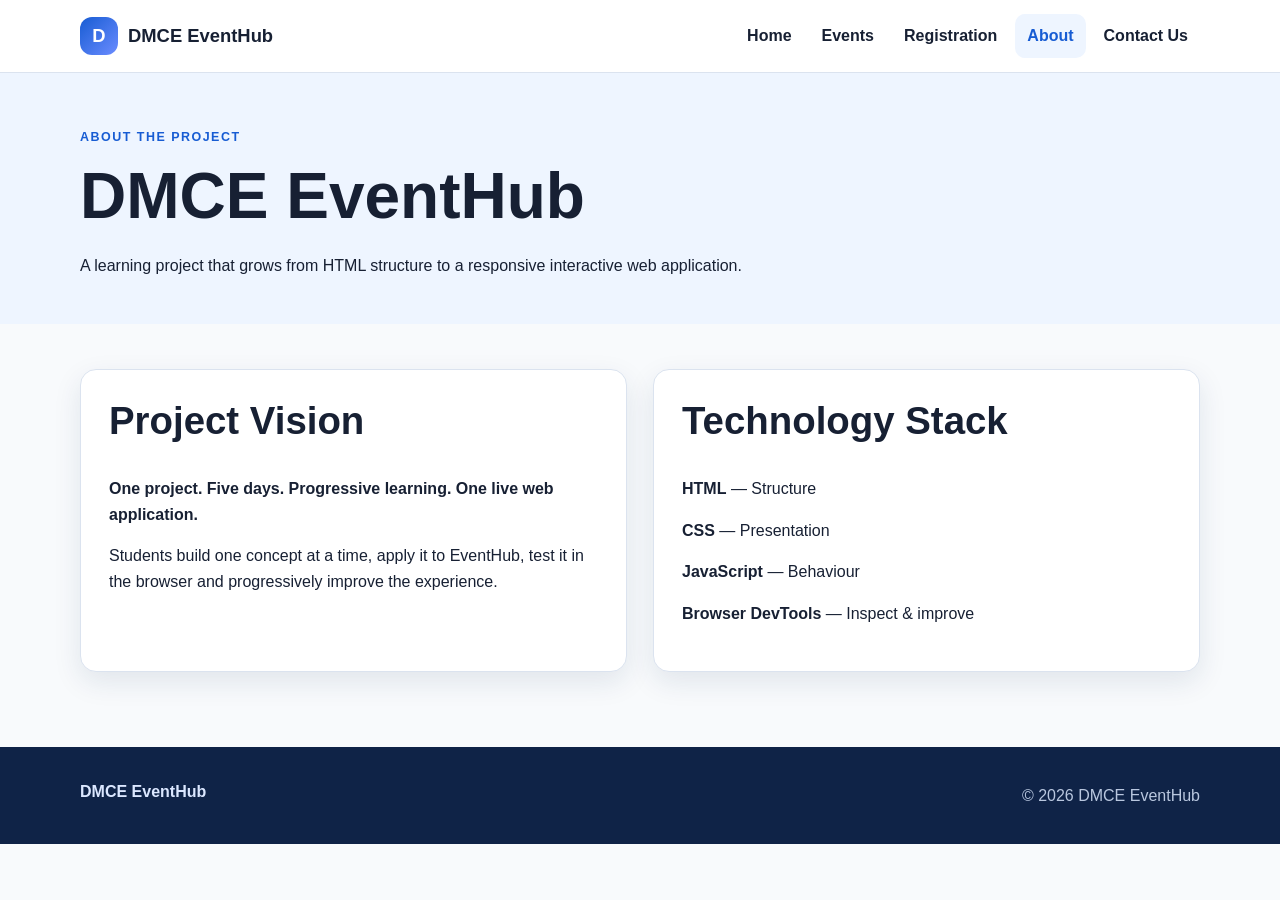
==== pages/about.html @ 0a6a022d "Initial commit - DMCE EventHub NauticalInfo Website" ====
<!DOCTYPE html>
<html lang="en">
<head>
<meta charset="UTF-8"><meta name="viewport" content="width=device-width, initial-scale=1.0">
<title>DMCE EventHub | About</title><link rel="stylesheet" href="../assets/css/style.css">
</head>
<body>
<header class="site-header"><div class="container nav-wrap"><a class="brand" href="../index.html"><span class="brand-mark">D</span><span>DMCE <strong>EventHub</strong></span></a><button class="menu-toggle" type="button" aria-expanded="false" aria-controls="main-nav">☰</button><nav id="main-nav" class="main-nav" aria-label="Primary navigation"><a href="../index.html">Home</a><a href="events.html">Events</a><a href="registration.html">Registration</a><a class="active" href="about.html">About</a><a href="contact.html">Contact Us</a></nav></div></header>
<main><section class="page-hero"><div class="container"><p class="eyebrow">ABOUT THE PROJECT</p><h1>DMCE EventHub</h1><p>A learning project that grows from HTML structure to a responsive interactive web application.</p></div></section>
<section class="page-content"><div class="container two-col"><div class="panel"><h2>Project Vision</h2><p><strong>One project. Five days. Progressive learning. One live web application.</strong></p><p>Students build one concept at a time, apply it to EventHub, test it in the browser and progressively improve the experience.</p></div><div class="panel"><h2>Technology Stack</h2><p><strong>HTML</strong> — Structure</p><p><strong>CSS</strong> — Presentation</p><p><strong>JavaScript</strong> — Behaviour</p><p><strong>Browser DevTools</strong> — Inspect & improve</p></div></div></section></main>
<footer class="site-footer"><div class="container footer-grid"><strong>DMCE EventHub</strong><p>© 2026 DMCE EventHub</p></div></footer><script src="../assets/js/script.js" defer></script>
</body></html>
---- assets/css/style.css ----
/* DMCE EventHub - Shared stylesheet
   Teaching focus: colors, typography, box model, Flexbox, Grid, responsive design.
*/

:root {
  --primary: #175cd3;
  --primary-dark: #1246a3;
  --accent: #22a06b;
  --text: #172033;
  --muted: #667085;
  --surface: #ffffff;
  --soft: #eef5ff;
  --border: #dbe3ef;
  --danger: #c62828;
  --success: #157347;
  --radius: 16px;
  --shadow: 0 10px 28px rgba(24, 48, 88, 0.10);
}

* { box-sizing: border-box; }

html { scroll-behavior: smooth; }

body {
  margin: 0;
  font-family: Arial, Helvetica, sans-serif;
  color: var(--text);
  background: #f8fafc;
  line-height: 1.6;
}

img { max-width: 100%; display: block; }

a { color: inherit; }

.container { width: min(1120px, 92%); margin: 0 auto; }

.site-header {
  position: sticky;
  top: 0;
  z-index: 10;
  background: rgba(255,255,255,.96);
  border-bottom: 1px solid var(--border);
  backdrop-filter: blur(8px);
}

.nav-wrap {
  min-height: 72px;
  display: flex;
  align-items: center;
  justify-content: space-between;
  gap: 24px;
}

.brand {
  display: flex;
  align-items: center;
  gap: 10px;
  text-decoration: none;
  font-size: 1.15rem;
  font-weight: 700;
}

.brand-mark {
  width: 38px;
  height: 38px;
  display: grid;
  place-items: center;
  border-radius: 12px;
  color: white;
  background: linear-gradient(135deg, #175cd3, #6b8cff);
  font-weight: 800;
}

.main-nav { display: flex; gap: 6px; align-items: center; }

.main-nav a {
  text-decoration: none;
  padding: 9px 12px;
  border-radius: 10px;
  font-weight: 600;
}

.main-nav a:hover,
.main-nav a.active { background: var(--soft); color: var(--primary); }

.menu-toggle {
  display: none;
  border: 0;
  background: transparent;
  font-size: 1.5rem;
  cursor: pointer;
}

.hero {
  background: linear-gradient(135deg, #eaf2ff, #f7fbff);
  padding: 78px 0;
}

.hero-content {
  display: grid;
  grid-template-columns: 1.25fr .75fr;
  gap: 50px;
  align-items: center;
}

.eyebrow {
  color: var(--primary);
  font-size: .78rem;
  font-weight: 800;
  letter-spacing: .12em;
  margin: 0 0 10px;
}

h1, h2, h3 { line-height: 1.2; margin-top: 0; }

h1 { font-size: clamp(2.3rem, 5vw, 4.2rem); margin-bottom: 18px; }
h1 span { color: var(--primary); }

h2 { font-size: clamp(1.7rem, 3vw, 2.4rem); }
h3 { font-size: 1.2rem; margin-bottom: 8px; }

.hero-text { max-width: 650px; color: var(--muted); font-size: 1.08rem; }

.hero-actions { display: flex; flex-wrap: wrap; gap: 12px; margin-top: 28px; }

.btn {
  display: inline-block;
  border: 0;
  border-radius: 10px;
  padding: 11px 18px;
  background: var(--primary);
  color: white;
  text-decoration: none;
  font-weight: 700;
  cursor: pointer;
  transition: transform .2s ease, box-shadow .2s ease, background .2s ease;
}

.btn:hover { transform: translateY(-2px); box-shadow: 0 8px 18px rgba(23,92,211,.18); }
.btn-primary { background: var(--primary); }
.btn-secondary { background: white; color: var(--primary); border: 1px solid #b8cdf5; }
.btn-small { padding: 8px 13px; font-size: .9rem; }

.hero-card {
  background: white;
  border: 1px solid var(--border);
  border-radius: 24px;
  padding: 30px;
  box-shadow: var(--shadow);
}

.hero-icon {
  width: 64px; height: 64px; display: grid; place-items: center;
  background: var(--soft); border-radius: 18px; font-size: 2rem; margin-bottom: 20px;
}

.small-label { font-size: .75rem; color: var(--muted); font-weight: 800; letter-spacing: .08em; }

.section { padding: 70px 0; }

.section-heading {
  display: flex; justify-content: space-between; align-items: end;
  gap: 20px; margin-bottom: 28px;
}

.text-link { color: var(--primary); font-weight: 700; text-decoration: none; }

.card-grid {
  display: grid;
  grid-template-columns: repeat(3, 1fr);
  gap: 22px;
}

.event-card, .panel {
  background: var(--surface);
  border: 1px solid var(--border);
  border-radius: var(--radius);
  box-shadow: var(--shadow);
  overflow: hidden;
}

.event-image {
  min-height: 150px;
  display: grid;
  place-items: center;
  font-size: 3.5rem;
  background: linear-gradient(135deg, #e8f0ff, #f5f8ff);
}

.event-image-cultural { background: linear-gradient(135deg, #f5eaff, #fff7fb); }
.event-image-community { background: linear-gradient(135deg, #e9f9f1, #f8fffb); }

.card-body { padding: 22px; }
.card-body p { color: var(--muted); }

.tag {
  display: inline-block;
  padding: 4px 9px;
  border-radius: 999px;
  background: var(--soft);
  color: var(--primary);
  font-size: .75rem;
  font-weight: 800;
  margin-bottom: 10px;
}

.event-meta {
  display: flex;
  flex-wrap: wrap;
  gap: 12px;
  color: var(--muted);
  font-size: .85rem;
  margin: 14px 0 18px;
}

.page-hero { padding: 55px 0 30px; background: #eef5ff; }

.page-content { padding: 45px 0 75px; }

.two-col { display: grid; grid-template-columns: 1fr 1fr; gap: 26px; }

.panel { padding: 28px; }

.form-grid { display: grid; gap: 17px; }

.form-row { display: grid; grid-template-columns: 1fr 1fr; gap: 16px; }

label { display: block; font-weight: 700; margin-bottom: 6px; }

input, select, textarea {
  width: 100%;
  padding: 12px 13px;
  border: 1px solid #cbd5e1;
  border-radius: 10px;
  font: inherit;
  color: var(--text);
  background: white;
}

input:focus, select:focus, textarea:focus {
  outline: 3px solid rgba(23,92,211,.14);
  border-color: var(--primary);
}

input[aria-invalid="true"],
select[aria-invalid="true"],
textarea[aria-invalid="true"] { border-color: var(--danger); }

textarea { min-height: 150px; resize: vertical; }

.field-error {
  min-height: 20px;
  color: var(--danger);
  font-size: .82rem;
  margin-top: 4px;
}

.form-note { color: var(--muted); font-size: .84rem; }

.status {
  display: none;
  padding: 12px 14px;
  border-radius: 10px;
  margin-bottom: 18px;
  font-weight: 700;
}

.status.success { display: block; color: var(--success); background: #eaf8f0; }
.status.error { display: block; color: var(--danger); background: #fff0f0; }

.check-row { display: flex; gap: 9px; align-items: flex-start; }
.check-row input { width: auto; margin-top: 5px; }

.site-footer {
  padding: 32px 0;
  color: #dbe7ff;
  background: #0f2347;
}

.footer-grid {
  display: flex; justify-content: space-between; gap: 20px;
}

.footer-grid p { margin: 4px 0; color: #b9c7df; }

@media (max-width: 820px) {
  .menu-toggle { display: block; }
  .main-nav {
    display: none;
    position: absolute;
    top: 72px; left: 0; right: 0;
    background: white;
    padding: 12px 4%;
    border-bottom: 1px solid var(--border);
    flex-direction: column;
    align-items: stretch;
  }
  .main-nav.open { display: flex; }
  .hero-content, .two-col { grid-template-columns: 1fr; }
  .card-grid { grid-template-columns: 1fr 1fr; }
}

@media (max-width: 560px) {
  .hero { padding: 55px 0; }
  .section { padding: 50px 0; }
  .card-grid, .form-row { grid-template-columns: 1fr; }
  .section-heading, .footer-grid { flex-direction: column; align-items: flex-start; }
}
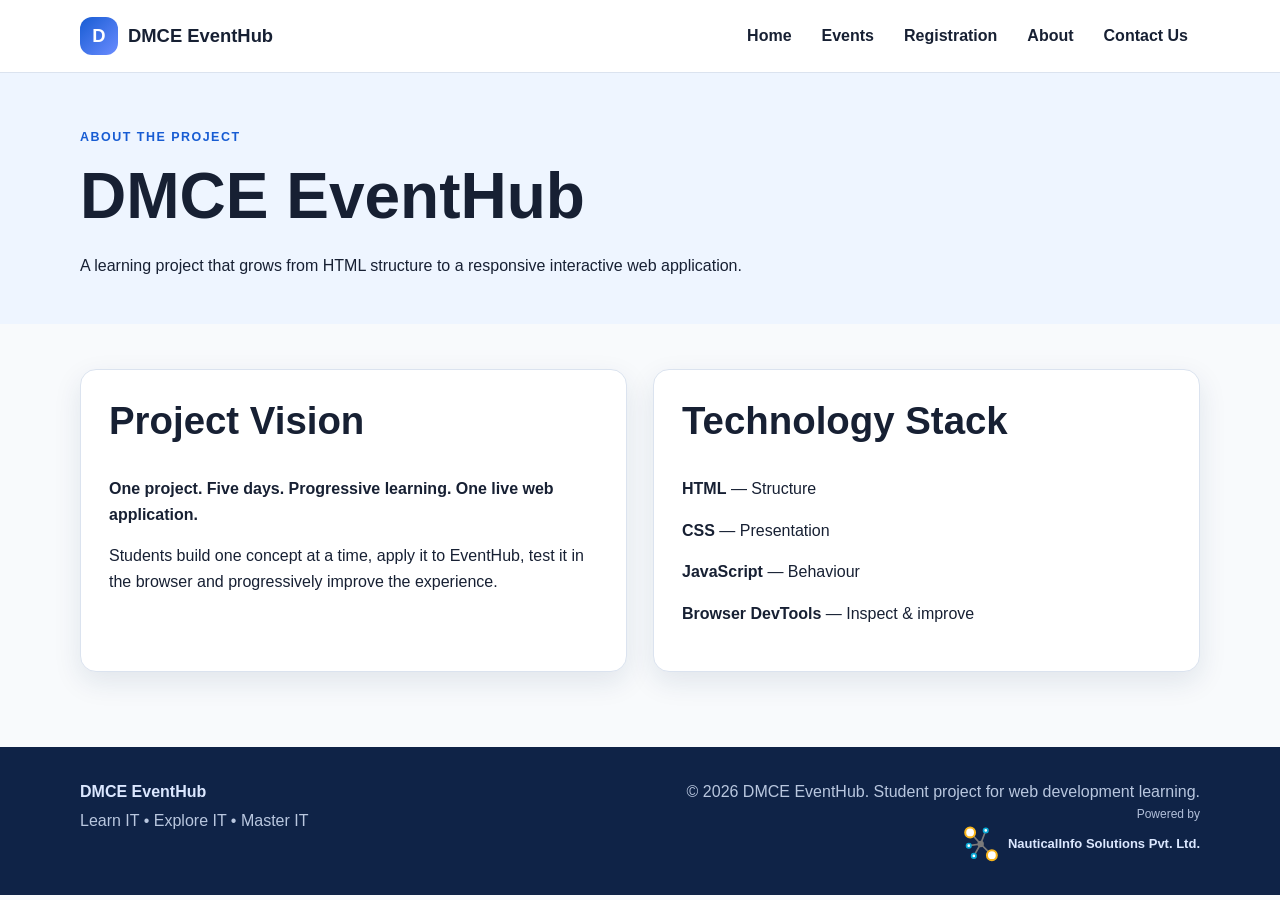
==== commit a6a3144a: "Add shared header and footer components" ====
--- a/pages/about.html
+++ b/pages/about.html
@@ -4,9 +4,10 @@
 <meta charset="UTF-8"><meta name="viewport" content="width=device-width, initial-scale=1.0">
 <title>DMCE EventHub | About</title><link rel="stylesheet" href="../assets/css/style.css">
 </head>
-<body>
-<header class="site-header"><div class="container nav-wrap"><a class="brand" href="../index.html"><span class="brand-mark">D</span><span>DMCE <strong>EventHub</strong></span></a><button class="menu-toggle" type="button" aria-expanded="false" aria-controls="main-nav">☰</button><nav id="main-nav" class="main-nav" aria-label="Primary navigation"><a href="../index.html">Home</a><a href="events.html">Events</a><a href="registration.html">Registration</a><a class="active" href="about.html">About</a><a href="contact.html">Contact Us</a></nav></div></header>
+<body data-page-root="..">
+<div id="common-header"></div>
 <main><section class="page-hero"><div class="container"><p class="eyebrow">ABOUT THE PROJECT</p><h1>DMCE EventHub</h1><p>A learning project that grows from HTML structure to a responsive interactive web application.</p></div></section>
 <section class="page-content"><div class="container two-col"><div class="panel"><h2>Project Vision</h2><p><strong>One project. Five days. Progressive learning. One live web application.</strong></p><p>Students build one concept at a time, apply it to EventHub, test it in the browser and progressively improve the experience.</p></div><div class="panel"><h2>Technology Stack</h2><p><strong>HTML</strong> — Structure</p><p><strong>CSS</strong> — Presentation</p><p><strong>JavaScript</strong> — Behaviour</p><p><strong>Browser DevTools</strong> — Inspect & improve</p></div></div></section></main>
-<footer class="site-footer"><div class="container footer-grid"><strong>DMCE EventHub</strong><p>© 2026 DMCE EventHub</p></div></footer><script src="../assets/js/script.js" defer></script>
+<div id="common-footer"></div><script src="../assets/js/script.js" defer></script>
+<script src="../assets/js/components.js?v=2"></script>
 </body></html>
--- a/assets/css/style.css
+++ b/assets/css/style.css
@@ -307,3 +307,80 @@
   .card-grid, .form-row { grid-template-columns: 1fr; }
   .section-heading, .footer-grid { flex-direction: column; align-items: flex-start; }
 }
+.event-image {
+  height: 150px;
+  display: flex;
+  align-items: center;
+  justify-content: center;
+  overflow: hidden;
+}
+.event-image img {
+    width: 78px;
+    height: 78px;
+    object-fit: contain;
+    display: block;
+}
+/* For Footer NauticalInfo Solutions Logo */
+.powered-by-wrap {
+  display: flex;
+  justify-content: flex-end;
+  margin-top: 2px;
+}
+
+.powered-by {
+  width: 250px;
+  display: flex;
+  flex-direction: column;
+  align-items: stretch;
+  gap: 4px;
+  text-decoration: none;
+  color: inherit;
+  line-height: 1.1;
+}
+
+.powered-label {
+  width: 100%;
+  text-align: right;
+  font-size: 12px;
+  opacity: 0.8;
+}
+
+.powered-brand {
+  width: 100%;
+  display: flex;
+  align-items: center;
+  justify-content: flex-end;
+  gap: 8px;
+  font-size: 13px;
+  font-weight: 600;
+  white-space: nowrap;
+}
+
+.powered-brand img {
+  width: 38px;
+  height: 38px;
+  object-fit: contain;
+  display: block;
+}
+
+.footer-grid > div:last-child {
+  text-align: right;
+}
+
+.footer-grid > div:last-child > p {
+  margin: 0 0 4px;
+}
+
+@media (max-width: 700px) {
+  .powered-by {
+    width: 250px;
+  }
+
+  .footer-grid > div:last-child {
+    text-align: left;
+  }
+
+  .powered-by-wrap {
+    justify-content: flex-start;
+  }
+}
